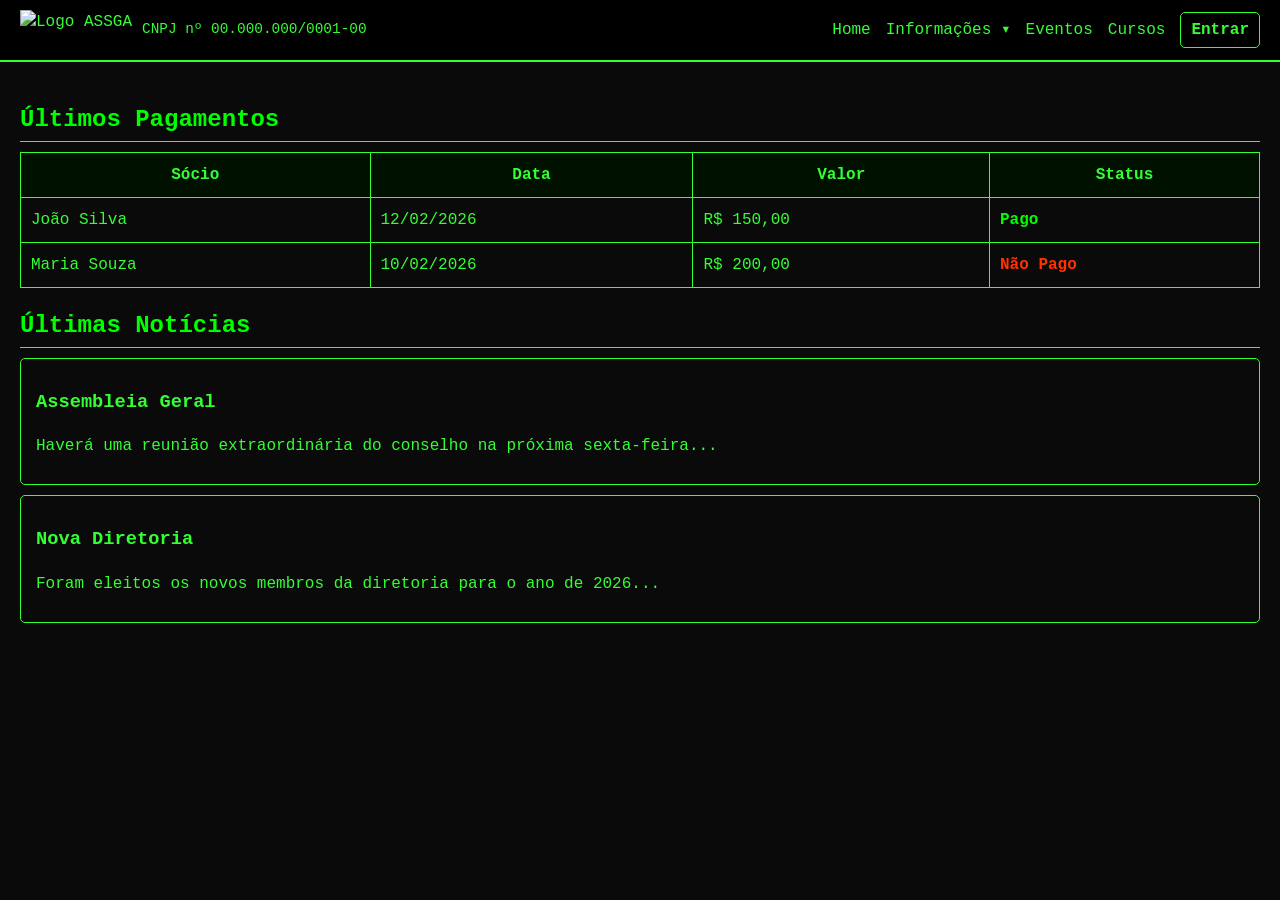
==== index.html @ 34042da5 "site assga site" ====
<!DOCTYPE html>
<html lang="pt-BR">
<head>
    <meta charset="UTF-8">
    <meta name="viewport" content="width=device-width, initial-scale=1.0">
    <title>Sistema ASSGA - Terminal</title>
    <link rel="stylesheet" href="style.css">
</head>
<body>

<header class="terminal-header">
    <div class="logo-area">
        <img src="logo.png" alt="Logo ASSGA">
        <span class="cnpj">CNPJ nº 00.000.000/0001-00</span>
    </div>

    <button class="menu-toggle" onclick="toggleMenu()">☰</button>

    <nav class="menu" id="menu">
        <a href="#">Home</a>
        <div class="dropdown">
            <a href="#" onclick="toggleDropdown(event)">Informações ▾</a>
            <div class="dropdown-content" id="dropdownInfo">
                <a href="#">História</a>
                <a href="#">Diretoria</a>
                <a href="#">Estatuto</a>
                <a href="#">Contato</a>
            </div>
        </div>
        <a href="#">Eventos</a>
        <a href="#">Cursos</a>
        <a href="#" class="btn-entrar">Entrar</a>
    </nav>
</header>

<section class="terminal-content">
    <h2 class="titulo-secao">Últimos Pagamentos</h2>
    <table>
        <tr>
            <th>Sócio</th>
            <th>Data</th>
            <th>Valor</th>
            <th>Status</th>
        </tr>
        <tr>
            <td>João Silva</td>
            <td>12/02/2026</td>
            <td>R$ 150,00</td>
            <td><span class="pago">Pago</span></td>
        </tr>
        <tr>
            <td>Maria Souza</td>
            <td>10/02/2026</td>
            <td>R$ 200,00</td>
            <td><span class="atrasado">Não Pago</span></td>
        </tr>
    </table>

    <h2 class="titulo-secao">Últimas Notícias</h2>
    <div class="card">
        <h3>Assembleia Geral</h3>
        <p>Haverá uma reunião extraordinária do conselho na próxima sexta-feira...</p>
    </div>
    <div class="card">
        <h3>Nova Diretoria</h3>
        <p>Foram eleitos os novos membros da diretoria para o ano de 2026...</p>
    </div>
</section>

<script src="script.js"></script>
</body>
</html>
---- style.css ----
/* Terminal style */
body {
    background-color: #0a0a0a;
    color: #33ff33;
    font-family: 'Courier New', Courier, monospace;
    line-height: 1.5;
    margin: 0;
    padding: 0;
}

a {
    color: #33ff33;
    text-decoration: none;
}

a:hover {
    text-decoration: underline;
}

.terminal-header {
    display: flex;
    justify-content: space-between;
    align-items: center;
    background-color: #000;
    border-bottom: 2px solid #33ff33;
    padding: 10px 20px;
}

.logo-area {
    display: flex;
    align-items: center;
    gap: 10px;
}

.logo-area img {
    height: 40px;
}

.cnpj {
    font-size: 0.9rem;
}

.menu {
    display: flex;
    align-items: center;
    gap: 15px;
}

.menu-toggle {
    display: none;
    font-size: 1.8rem;
    background: none;
    border: none;
    color: #33ff33;
    cursor: pointer;
}

/* Dropdown */
.dropdown {
    position: relative;
}

.dropdown-content {
    display: none;
    position: absolute;
    background-color: #001100;
    top: 25px;
    left: 0;
    min-width: 150px;
    border: 1px solid #33ff33;
    border-radius: 5px;
}

.dropdown-content a {
    display: block;
    padding: 8px 12px;
}

.dropdown-content a:hover {
    background-color: #004400;
}

/* Botão Entrar */
.btn-entrar {
    border: 1px solid #33ff33;
    padding: 5px 10px;
    border-radius: 5px;
    font-weight: bold;
}

.btn-entrar:hover {
    background-color: #004400;
}

/* Conteúdo */
.terminal-content {
    padding: 20px;
}

.titulo-secao {
    margin-bottom: 10px;
    color: #00ff00;
    border-bottom: 1px solid #33ff33;
    padding-bottom: 3px;
}

/* Tabela */
table {
    width: 100%;
    border-collapse: collapse;
    margin-bottom: 20px;
}

th, td {
    border: 1px solid #33ff33;
    padding: 10px;
}

th {
    background-color: #001100;
}

.pago {
    color: #00ff00;
    font-weight: bold;
}

.atrasado {
    color: #ff3300;
    font-weight: bold;
}

/* Cards */
.card {
    border: 1px solid #33ff33;
    padding: 10px 15px;
    margin-bottom: 10px;
    border-radius: 5px;
}

/* Responsivo */
@media (max-width: 768px) {
    .menu {
        display: none;
        flex-direction: column;
        gap: 10px;
        margin-top: 10px;
    }

    .menu-toggle {
        display: block;
    }
}
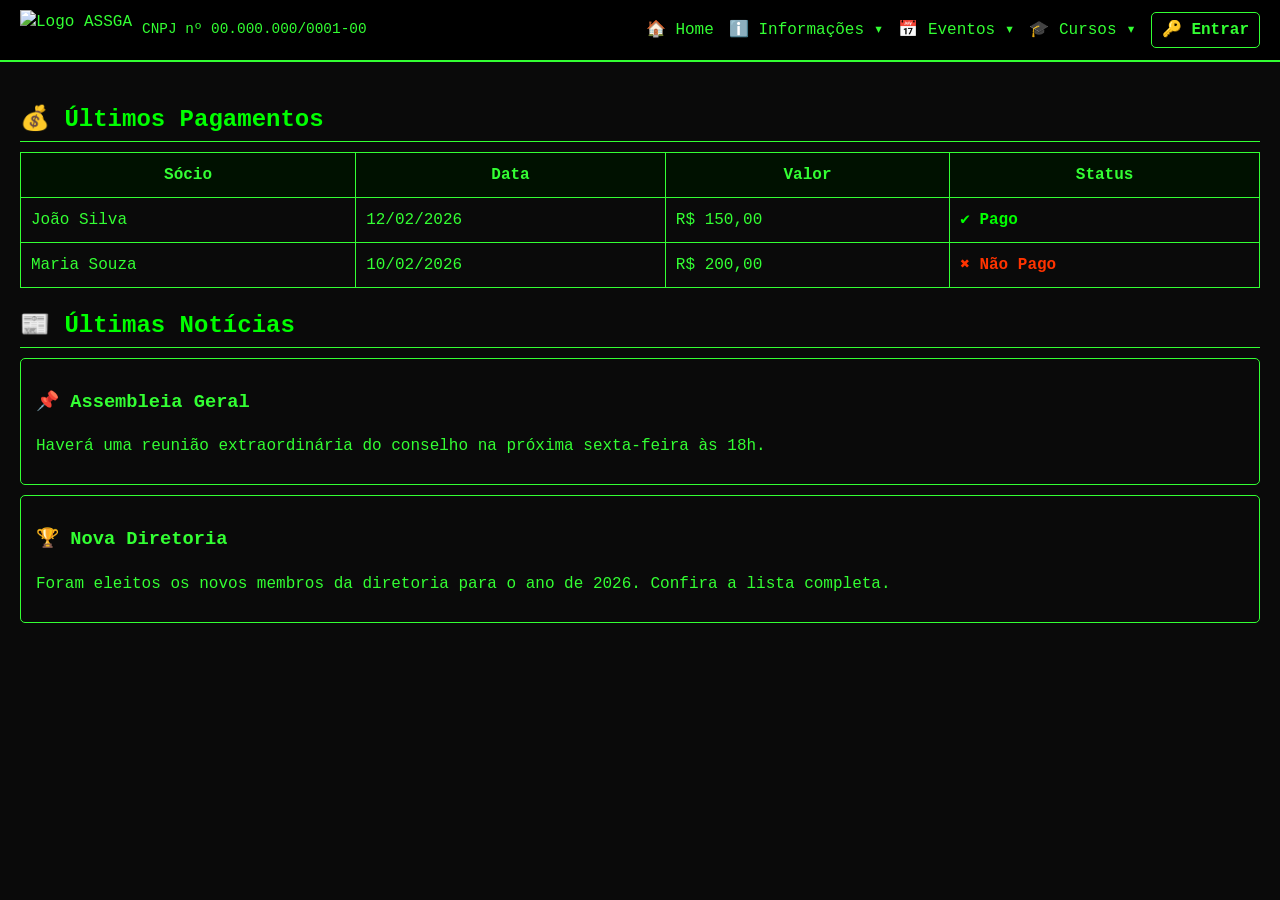
==== commit 04735a6d: "Update index.html" ====
--- a/index.html
+++ b/index.html
@@ -3,7 +3,7 @@
 <head>
     <meta charset="UTF-8">
     <meta name="viewport" content="width=device-width, initial-scale=1.0">
-    <title>Sistema ASSGA - Terminal</title>
+    <title>Terminal ASSGA</title>
     <link rel="stylesheet" href="style.css">
 </head>
 <body>
@@ -17,24 +17,38 @@
     <button class="menu-toggle" onclick="toggleMenu()">☰</button>
 
     <nav class="menu" id="menu">
-        <a href="#">Home</a>
+        <a href="#">🏠 Home</a>
         <div class="dropdown">
-            <a href="#" onclick="toggleDropdown(event)">Informações ▾</a>
+            <a href="#" onclick="toggleDropdown(event)">ℹ️ Informações ▾</a>
             <div class="dropdown-content" id="dropdownInfo">
-                <a href="#">História</a>
-                <a href="#">Diretoria</a>
-                <a href="#">Estatuto</a>
-                <a href="#">Contato</a>
+                <a href="#">📜 História</a>
+                <a href="#">👨‍💼 Diretoria</a>
+                <a href="#">📖 Estatuto</a>
+                <a href="#">📬 Contato</a>
             </div>
         </div>
-        <a href="#">Eventos</a>
-        <a href="#">Cursos</a>
-        <a href="#" class="btn-entrar">Entrar</a>
+        <div class="dropdown">
+            <a href="#" onclick="toggleDropdown(event)">📅 Eventos ▾</a>
+            <div class="dropdown-content" id="dropdownEventos">
+                <a href="#">Calendário</a>
+                <a href="#">Inscrições</a>
+                <a href="#">Resultados</a>
+            </div>
+        </div>
+        <div class="dropdown">
+            <a href="#" onclick="toggleDropdown(event)">🎓 Cursos ▾</a>
+            <div class="dropdown-content" id="dropdownCursos">
+                <a href="#">Cursos Online</a>
+                <a href="#">Workshops</a>
+                <a href="#">Certificados</a>
+            </div>
+        </div>
+        <a href="#" class="btn-entrar">🔑 Entrar</a>
     </nav>
 </header>
 
 <section class="terminal-content">
-    <h2 class="titulo-secao">Últimos Pagamentos</h2>
+    <h2 class="titulo-secao">💰 Últimos Pagamentos</h2>
     <table>
         <tr>
             <th>Sócio</th>
@@ -46,24 +60,24 @@
             <td>João Silva</td>
             <td>12/02/2026</td>
             <td>R$ 150,00</td>
-            <td><span class="pago">Pago</span></td>
+            <td><span class="pago">✔ Pago</span></td>
         </tr>
         <tr>
             <td>Maria Souza</td>
             <td>10/02/2026</td>
             <td>R$ 200,00</td>
-            <td><span class="atrasado">Não Pago</span></td>
+            <td><span class="atrasado">✖ Não Pago</span></td>
         </tr>
     </table>
 
-    <h2 class="titulo-secao">Últimas Notícias</h2>
+    <h2 class="titulo-secao">📰 Últimas Notícias</h2>
     <div class="card">
-        <h3>Assembleia Geral</h3>
-        <p>Haverá uma reunião extraordinária do conselho na próxima sexta-feira...</p>
+        <h3>📌 Assembleia Geral</h3>
+        <p>Haverá uma reunião extraordinária do conselho na próxima sexta-feira às 18h.</p>
     </div>
     <div class="card">
-        <h3>Nova Diretoria</h3>
-        <p>Foram eleitos os novos membros da diretoria para o ano de 2026...</p>
+        <h3>🏆 Nova Diretoria</h3>
+        <p>Foram eleitos os novos membros da diretoria para o ano de 2026. Confira a lista completa.</p>
     </div>
 </section>
 
